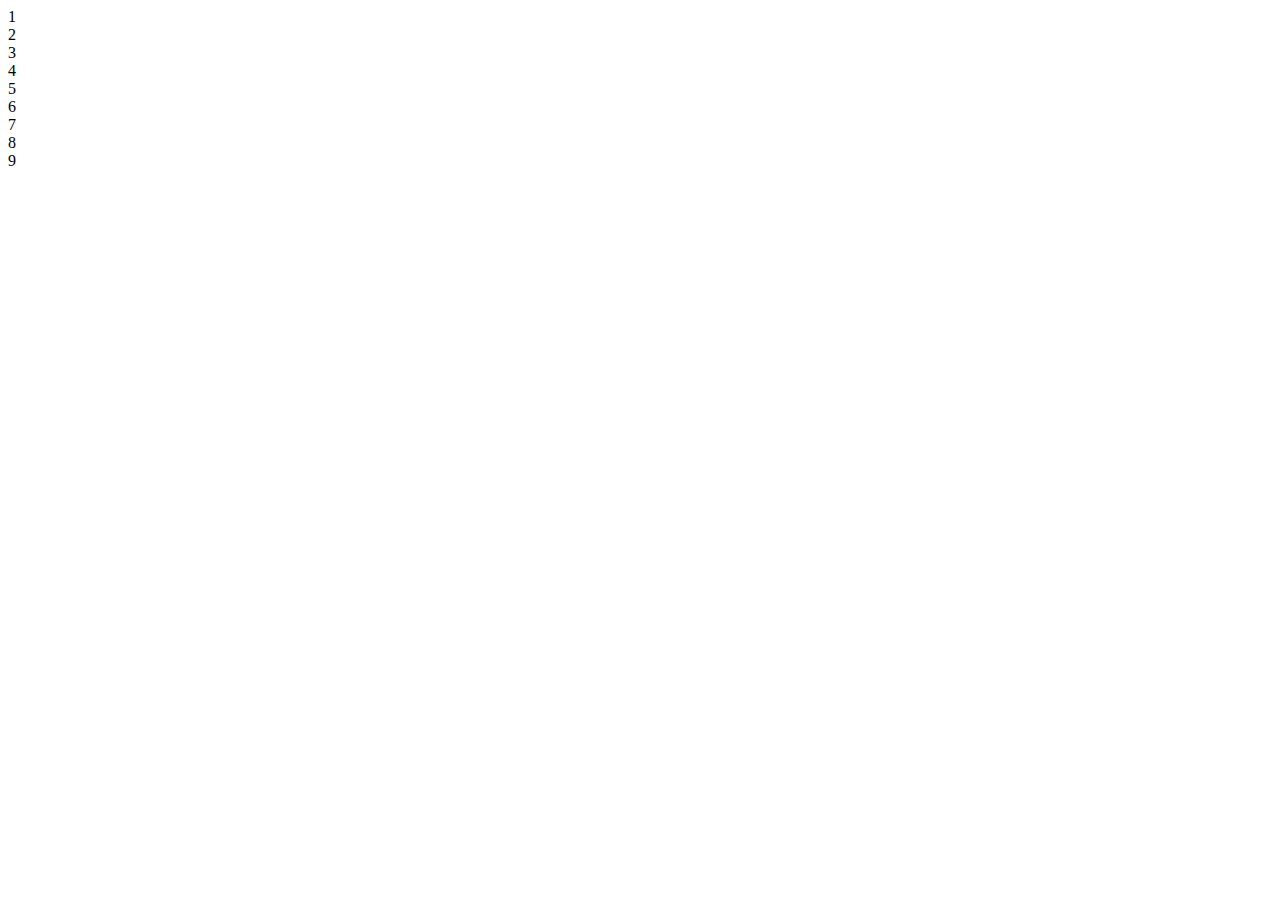
==== coffeeshop.html @ e73d5cc4 "test upload" ====
<!DOCTYPE html>
<html lang="en">
<head>
    <meta charset="UTF-8">
    <meta http-equiv="X-UA-Compatible" content="IE=edge">
    <meta name="viewport" content="width=device-width, initial-scale=1.0">
    <title>Joe's Coffee</title>
</head>
<body>
    <!-- <section class="wrapper">
        <div class="box header">joe's Coffeeshop</div>
        <div class="box sidebar">Sidebar</div>
        <div class="box main">Main</div>
        <div class="box footer">Footer</div>
    </section> -->
    <div class="grid-container">
        <div class="grid-item">1</div>
        <div class="grid-item">2</div>
        <div class="grid-item">3</div>
        <div class="grid-item">4</div>
        <div class="grid-item">5</div>
        <div class="grid-item">6</div>
        <div class="grid-item">7</div>
        <div class="grid-item">8</div>
        <div class="grid-item">9</div>
      </div> 
</body>
</html>
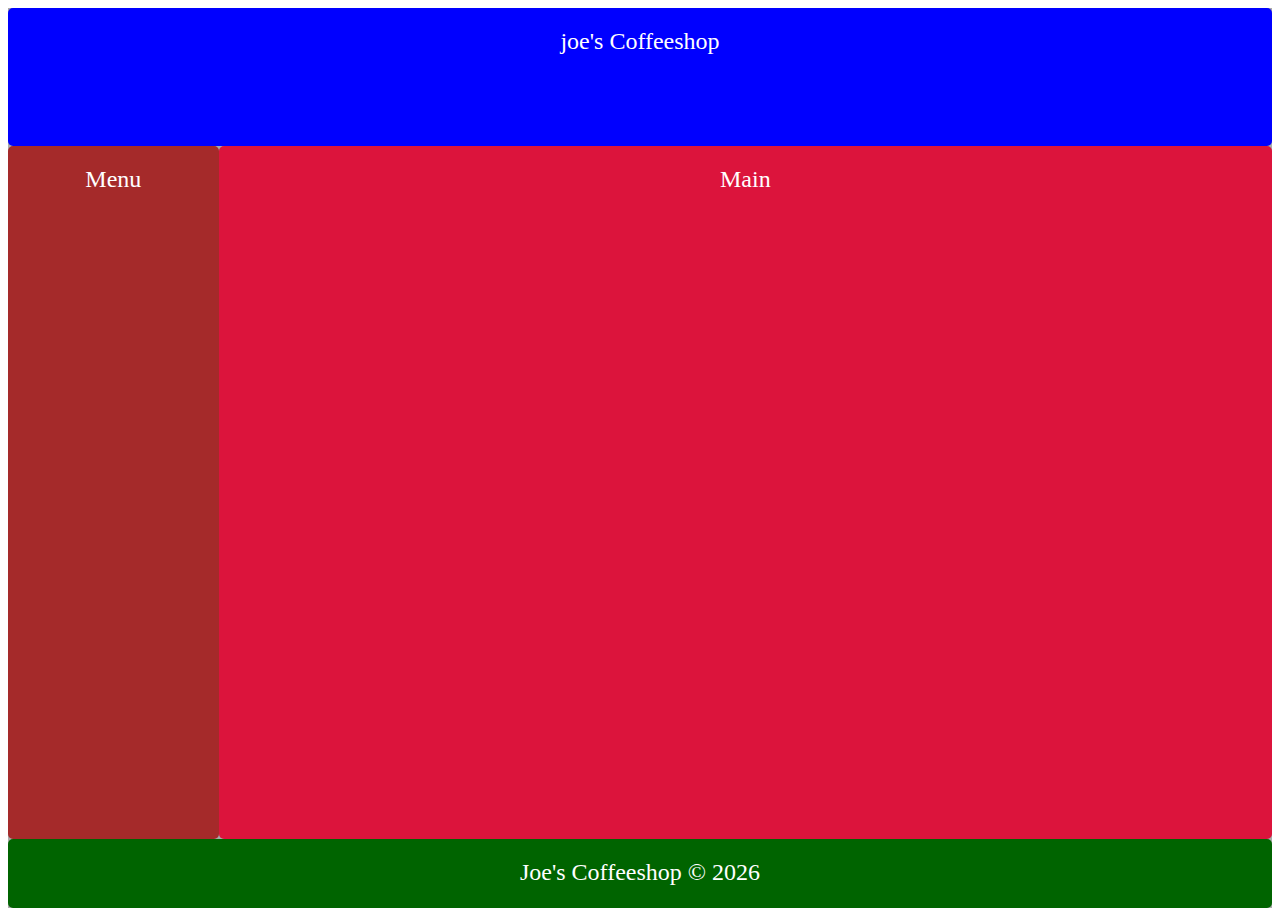
==== commit 74c31e9d: "cleared up conflicting files" ====
--- a/coffeeshop.html
+++ b/coffeeshop.html
@@ -4,25 +4,27 @@
     <meta charset="UTF-8">
     <meta http-equiv="X-UA-Compatible" content="IE=edge">
     <meta name="viewport" content="width=device-width, initial-scale=1.0">
+
+    <link rel="stylesheet" href="coffeeshop-style.css">
     <title>Joe's Coffee</title>
 </head>
 <body>
-    <!-- <section class="wrapper">
+    <section class="wrapper">
+        
         <div class="box header">joe's Coffeeshop</div>
-        <div class="box sidebar">Sidebar</div>
+        <div class="box sidebar">Menu</div>
         <div class="box main">Main</div>
-        <div class="box footer">Footer</div>
-    </section> -->
-    <div class="grid-container">
-        <div class="grid-item">1</div>
-        <div class="grid-item">2</div>
-        <div class="grid-item">3</div>
-        <div class="grid-item">4</div>
-        <div class="grid-item">5</div>
-        <div class="grid-item">6</div>
-        <div class="grid-item">7</div>
-        <div class="grid-item">8</div>
-        <div class="grid-item">9</div>
-      </div> 
+
+        <div class="box footer">
+            <span class="text-muted">Joe's Coffeeshop &#169;  <script language="javascript" type="text/javascript">
+                var today = new Date()
+                var year = today.getFullYear()
+                document.write(year)
+                </script>
+            </span>
+        </div>
+
+    </section>
+
 </body>
 </html>--- a/coffeeshop-style.css
+++ b/coffeeshop-style.css
@@ -0,0 +1,52 @@
+.wrapper {
+    display: grid;
+    min-height: 100vh;
+    grid-template-rows:     2fr 10fr 1fr;
+    grid-template-columns:  1fr 5fr;
+    grid-template-areas:    "header header"
+                            "sidebar main"
+                            "footer footer";
+    background-color: darkgrey;
+    color: black;
+}
+
+@media screen and (max-width: 1000px) {
+    .wrapper {
+        grid-template-rows:     4fr 3fr 10fr 2fr;
+        grid-template-columns:  1fr;
+        grid-template-areas:    "header"
+                                "sidebar"
+                                "main"
+                                "footer";
+    }
+}
+
+.box {
+    background-color: #444;
+    color: #fff;
+    border-radius: 5px;
+    padding: 20px;
+    font-size: 150%;
+    text-align: center;
+}
+
+.header {
+    grid-area: header;
+    background-color: blue;
+    background-image: url(/static/chocolate_cake_above.jpg);
+}
+
+.sidebar {
+    grid-area: sidebar;
+    background-color: brown;
+}
+
+.main {
+    grid-area: main;
+    background-color: crimson;
+}
+
+.footer {
+    grid-area: footer;
+    background-color: darkgreen;
+}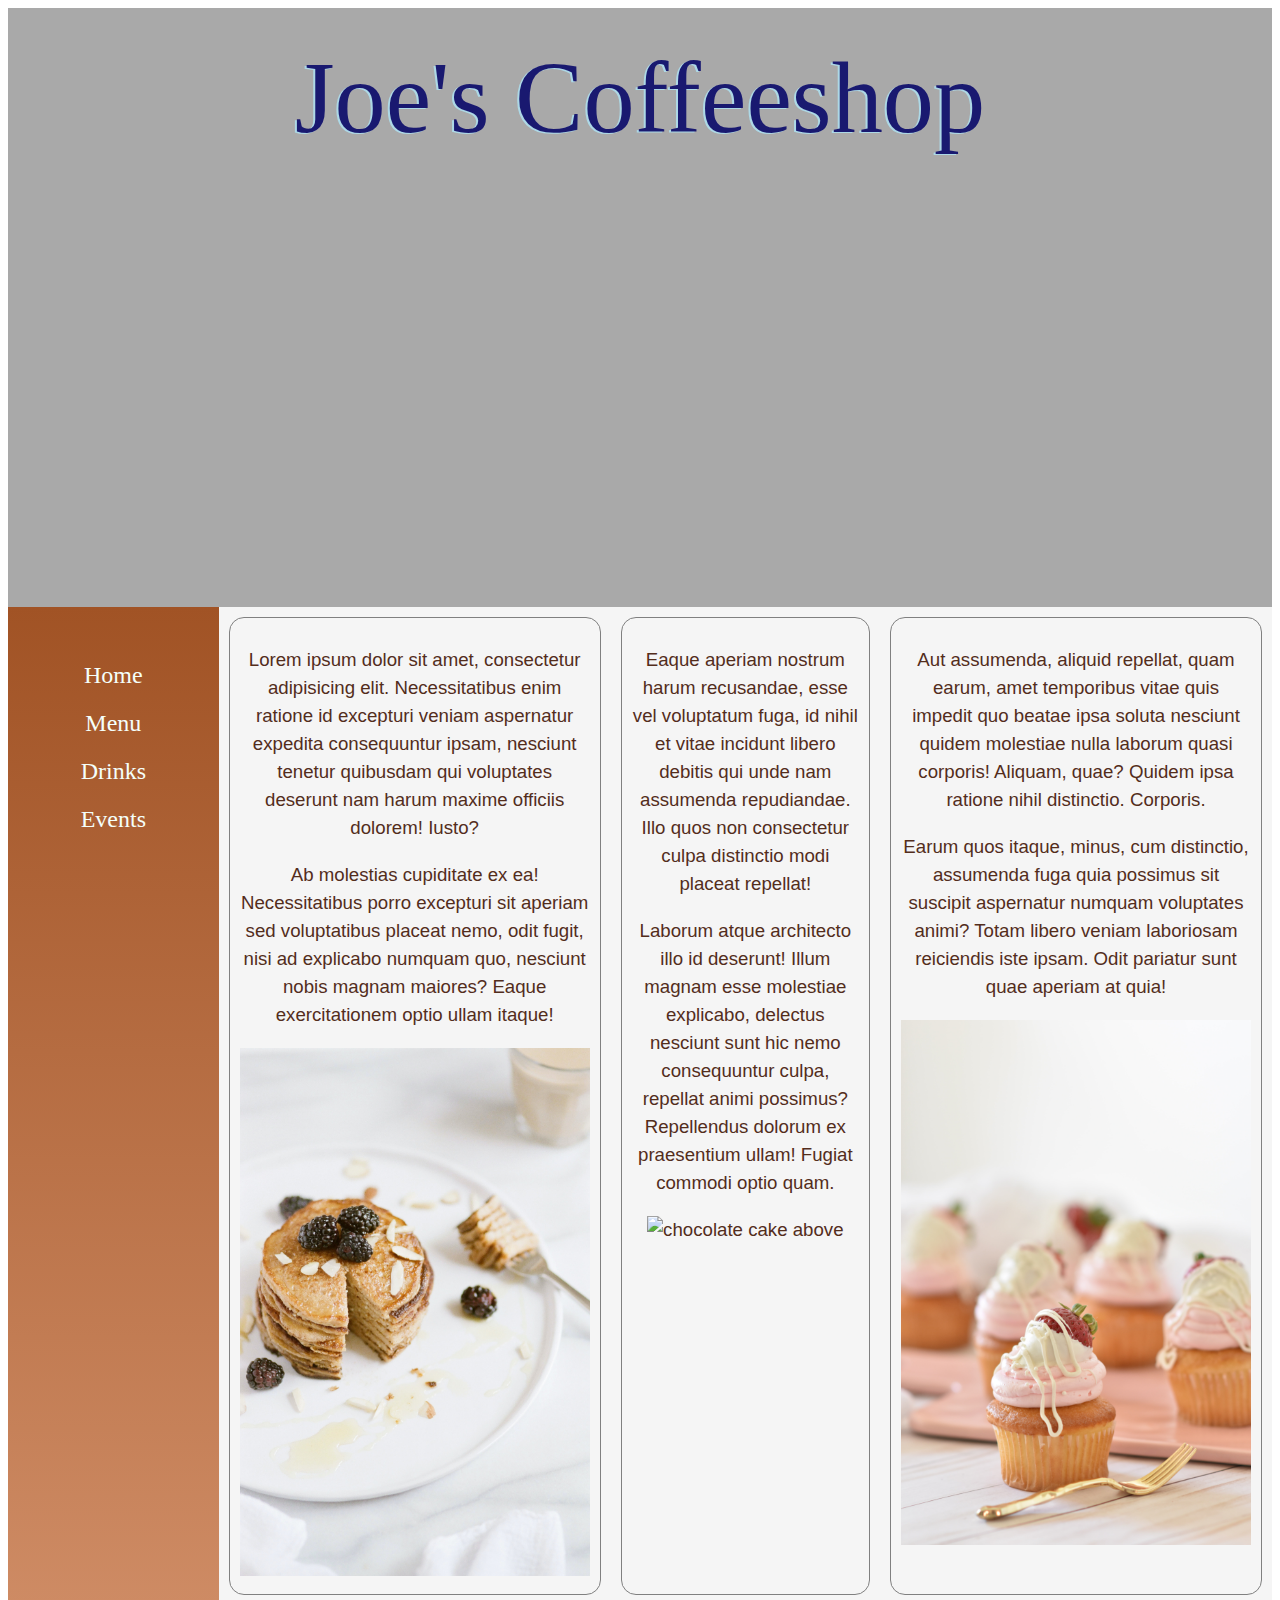
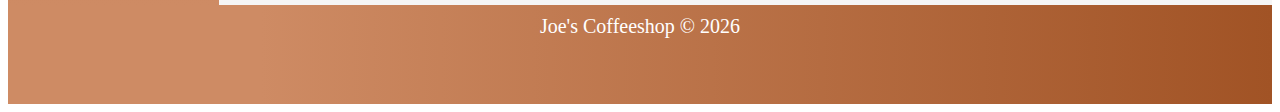
==== commit e0908fcc: "coffeeshop template" ====
--- a/coffeeshop.html
+++ b/coffeeshop.html
@@ -10,10 +10,33 @@
 </head>
 <body>
     <section class="wrapper">
-        
-        <div class="box header">joe's Coffeeshop</div>
-        <div class="box sidebar">Menu</div>
-        <div class="box main">Main</div>
+
+        <div class="box header">Joe's Coffeeshop</div>
+        <div class="box sidebar">
+            <ul class="list">
+                <li><a href="/coffeeshop.html">Home</a></li>
+                <li><a href="/coffeemenu.html">Menu</a></li>
+                <li><a href="/coffeedrinks.html">Drinks</a></li>
+                <li><a href="/coffeeevents.html">Events</a></li>
+            </ul>
+        </div>
+        <div class="box main">
+            <div class="text">
+                <p>Lorem ipsum dolor sit amet, consectetur adipisicing elit. Necessitatibus enim ratione id excepturi veniam aspernatur expedita consequuntur ipsam, nesciunt tenetur quibusdam qui voluptates deserunt nam harum maxime officiis dolorem! Iusto?</p>
+                <p>Ab molestias cupiditate ex ea! Necessitatibus porro excepturi sit aperiam sed voluptatibus placeat nemo, odit fugit, nisi ad explicabo numquam quo, nesciunt nobis magnam maiores? Eaque exercitationem optio ullam itaque!</p>
+                <img class="main-img" src="static/pancakes.jpg" alt="pancakes">
+            </div>
+            <div class="text">
+                <p>Eaque aperiam nostrum harum recusandae, esse vel voluptatum fuga, id nihil et vitae incidunt libero debitis qui unde nam assumenda repudiandae. Illo quos non consectetur culpa distinctio modi placeat repellat!</p>
+                <p>Laborum atque architecto illo id deserunt! Illum magnam esse molestiae explicabo, delectus nesciunt sunt hic nemo consequuntur culpa, repellat animi possimus? Repellendus dolorum ex praesentium ullam! Fugiat commodi optio quam.</p>
+                <img class="main-img" src="static/chocolate_cake_above.jpg" alt="chocolate cake above">
+               </div>
+            <div class="text">
+                <p>Aut assumenda, aliquid repellat, quam earum, amet temporibus vitae quis impedit quo beatae ipsa soluta nesciunt quidem molestiae nulla laborum quasi corporis! Aliquam, quae? Quidem ipsa ratione nihil distinctio. Corporis.</p>
+                <p>Earum quos itaque, minus, cum distinctio, assumenda fuga quia possimus sit suscipit aspernatur numquam voluptates animi? Totam libero veniam laboriosam reiciendis iste ipsam. Odit pariatur sunt quae aperiam at quia!</p>
+                <img class="main-img" src="static/cupcakes.jpg" alt="cupcakes">
+                </div>
+        </div>
 
         <div class="box footer">
             <span class="text-muted">Joe's Coffeeshop &#169;  <script language="javascript" type="text/javascript">
--- a/coffeeshop-style.css
+++ b/coffeeshop-style.css
@@ -1,52 +1,97 @@
 .wrapper {
     display: grid;
     min-height: 100vh;
-    grid-template-rows:     2fr 10fr 1fr;
-    grid-template-columns:  1fr 5fr;
-    grid-template-areas:    "header header"
-                            "sidebar main"
-                            "footer footer";
+    grid-template-rows: 6fr 10fr 1fr;
+    grid-template-columns: 1fr 5fr;
+    grid-template-areas: "header header" "sidebar main" "footer footer";
     background-color: darkgrey;
     color: black;
 }
 
-@media screen and (max-width: 1000px) {
-    .wrapper {
-        grid-template-rows:     4fr 3fr 10fr 2fr;
-        grid-template-columns:  1fr;
-        grid-template-areas:    "header"
-                                "sidebar"
-                                "main"
-                                "footer";
-    }
-}
-
 .box {
-    background-color: #444;
     color: #fff;
-    border-radius: 5px;
-    padding: 20px;
-    font-size: 150%;
     text-align: center;
 }
 
 .header {
     grid-area: header;
-    background-color: blue;
-    background-image: url(/static/chocolate_cake_above.jpg);
+    font-size: 8vw;
+    text-shadow: -2px 1px lightblue;
+    color: midnightblue;
+    line-height: 20vh;
+    background-image: url('/static/coffee_art.jpg');
+    background-repeat: no-repeat;
+    background-size: 100%;
+    background-position: center;
 }
 
 .sidebar {
     grid-area: sidebar;
-    background-color: brown;
+    background: linear-gradient(180deg, rgba(161,83,37,1) 0%, rgb(206, 139, 100) 100%);
+    font-size: 18pt;
+    line-height: 2;
+}
+
+.list {
+    display: flex;
+    flex-direction: column;
+    text-align: center;
+    padding: 20px 10px;
+}
+
+.list a {
+    text-decoration: none;
+    color: mintcream;
+}
+
+.list a:hover {
+    text-decoration: underline midnightblue;
 }
 
 .main {
     grid-area: main;
-    background-color: crimson;
+    background-color: whitesmoke;
+    color: rgb(83, 45, 28);
+    font-size: 14pt;
+    line-height: 1.5;
+    font-family: sans-serif;
+    display: flex;
+}
+
+.text {
+    border: grey 1px solid;
+    border-radius: 15px;
+    padding: 10px;
+    margin: 10px;
+}
+
+.main-img {
+    width: 350px;
 }
 
 .footer {
     grid-area: footer;
-    background-color: darkgreen;
-}+    background: linear-gradient(90deg, rgb(206, 139, 100) 20%, rgba(161,83,37,1) 100%);
+    font-size: 15pt;
+    padding: 10px;
+}
+
+@media screen and (max-width: 1000px) {
+    .wrapper {
+        grid-template-rows: auto auto auto 50px;
+        grid-template-columns: 1fr;
+        grid-template-areas: "header" "sidebar" "main" "footer";
+    }
+    .header {
+        font-size: 12vw;
+    }
+
+    .main {
+        flex-direction: column;
+        width: auto;
+    }
+
+    .main-img {
+        width: 70vw;
+    }
+}
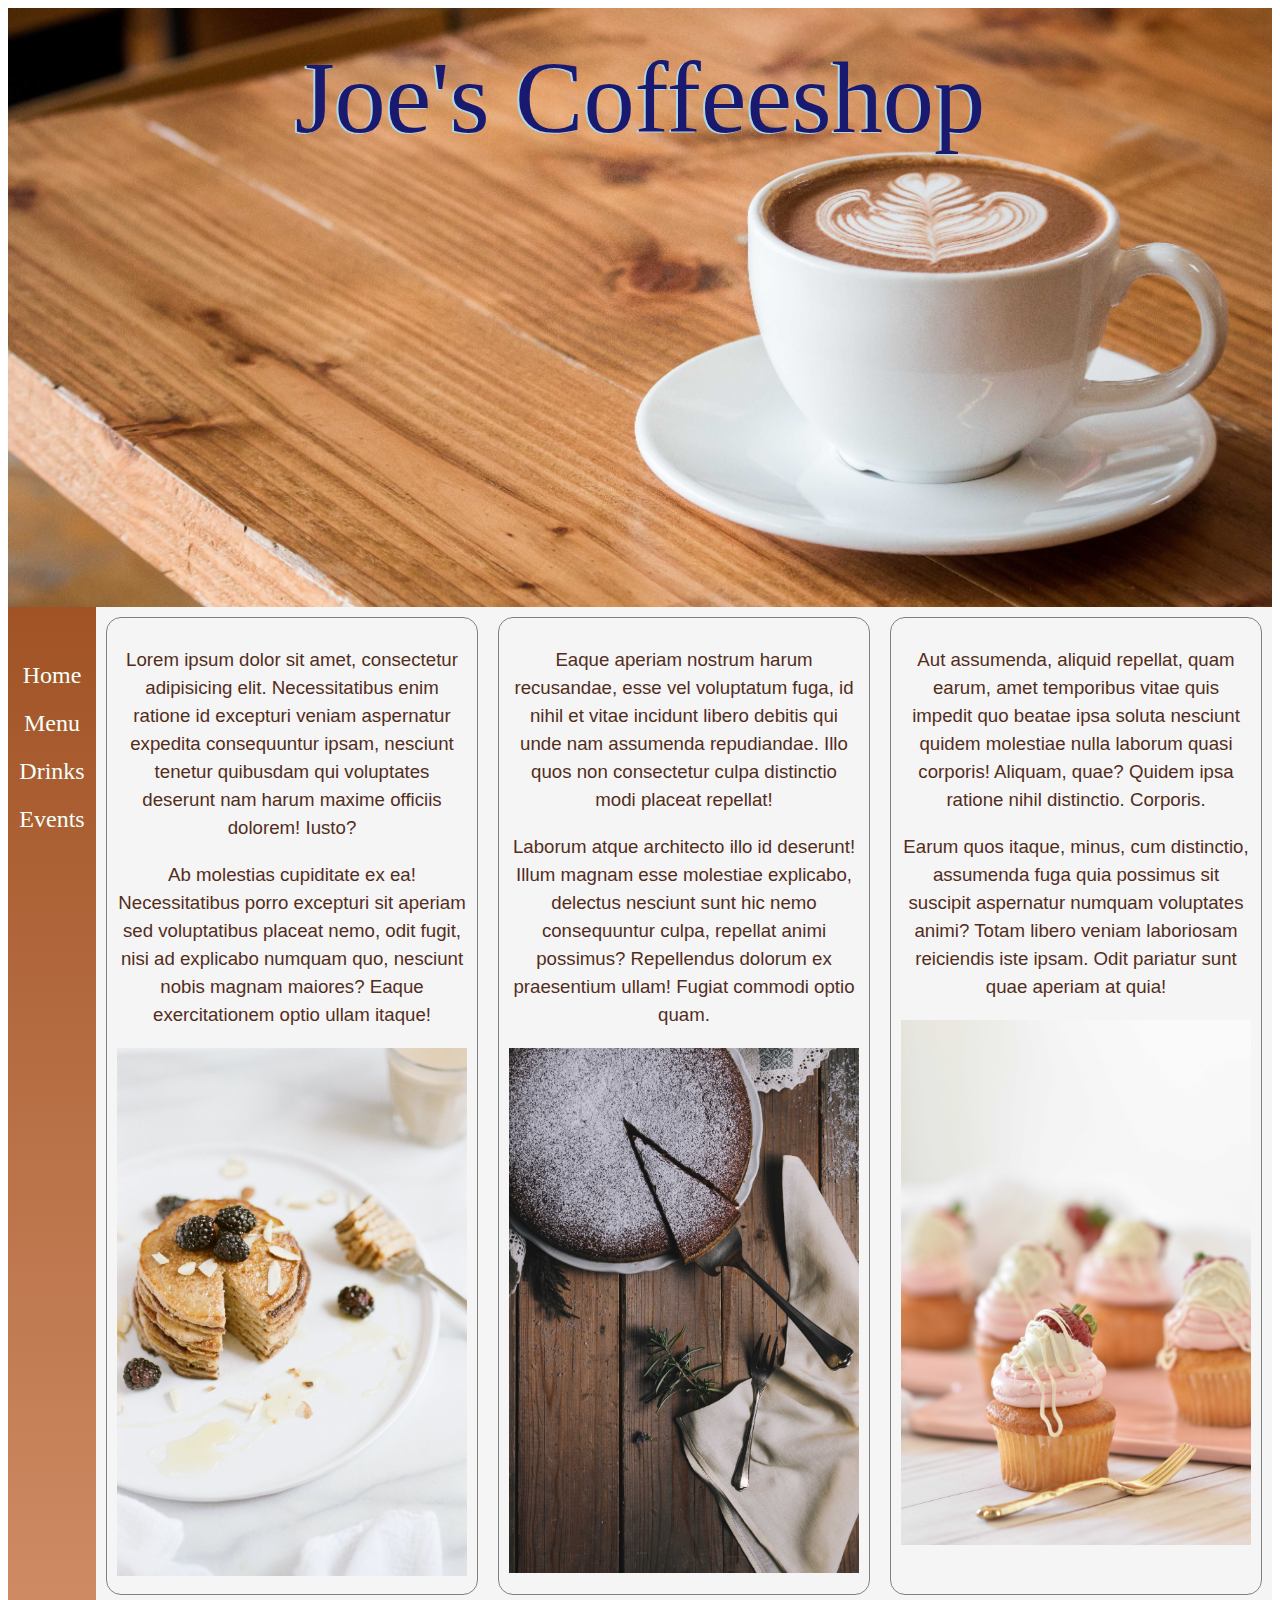
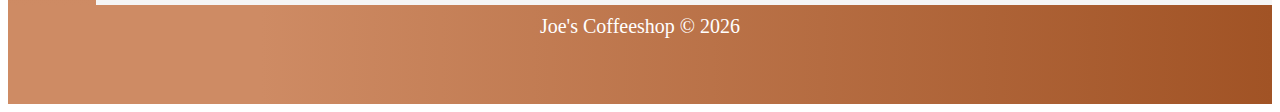
==== commit a4cd511c: "minified images" ====
--- a/coffeeshop.html
+++ b/coffeeshop.html
@@ -29,7 +29,7 @@
             <div class="text">
                 <p>Eaque aperiam nostrum harum recusandae, esse vel voluptatum fuga, id nihil et vitae incidunt libero debitis qui unde nam assumenda repudiandae. Illo quos non consectetur culpa distinctio modi placeat repellat!</p>
                 <p>Laborum atque architecto illo id deserunt! Illum magnam esse molestiae explicabo, delectus nesciunt sunt hic nemo consequuntur culpa, repellat animi possimus? Repellendus dolorum ex praesentium ullam! Fugiat commodi optio quam.</p>
-                <img class="main-img" src="static/chocolate_cake_above.jpg" alt="chocolate cake above">
+                <img class="main-img" src="static/chocolateCakeAbove.jpg" alt="chocolate cake above">
                </div>
             <div class="text">
                 <p>Aut assumenda, aliquid repellat, quam earum, amet temporibus vitae quis impedit quo beatae ipsa soluta nesciunt quidem molestiae nulla laborum quasi corporis! Aliquam, quae? Quidem ipsa ratione nihil distinctio. Corporis.</p>
--- a/coffeeshop-style.css
+++ b/coffeeshop-style.css
@@ -19,7 +19,7 @@
     text-shadow: -2px 1px lightblue;
     color: midnightblue;
     line-height: 20vh;
-    background-image: url('/static/coffee_art.jpg');
+    background-image: url('/static/coffeeArt.jpg');
     background-repeat: no-repeat;
     background-size: 100%;
     background-position: center;
